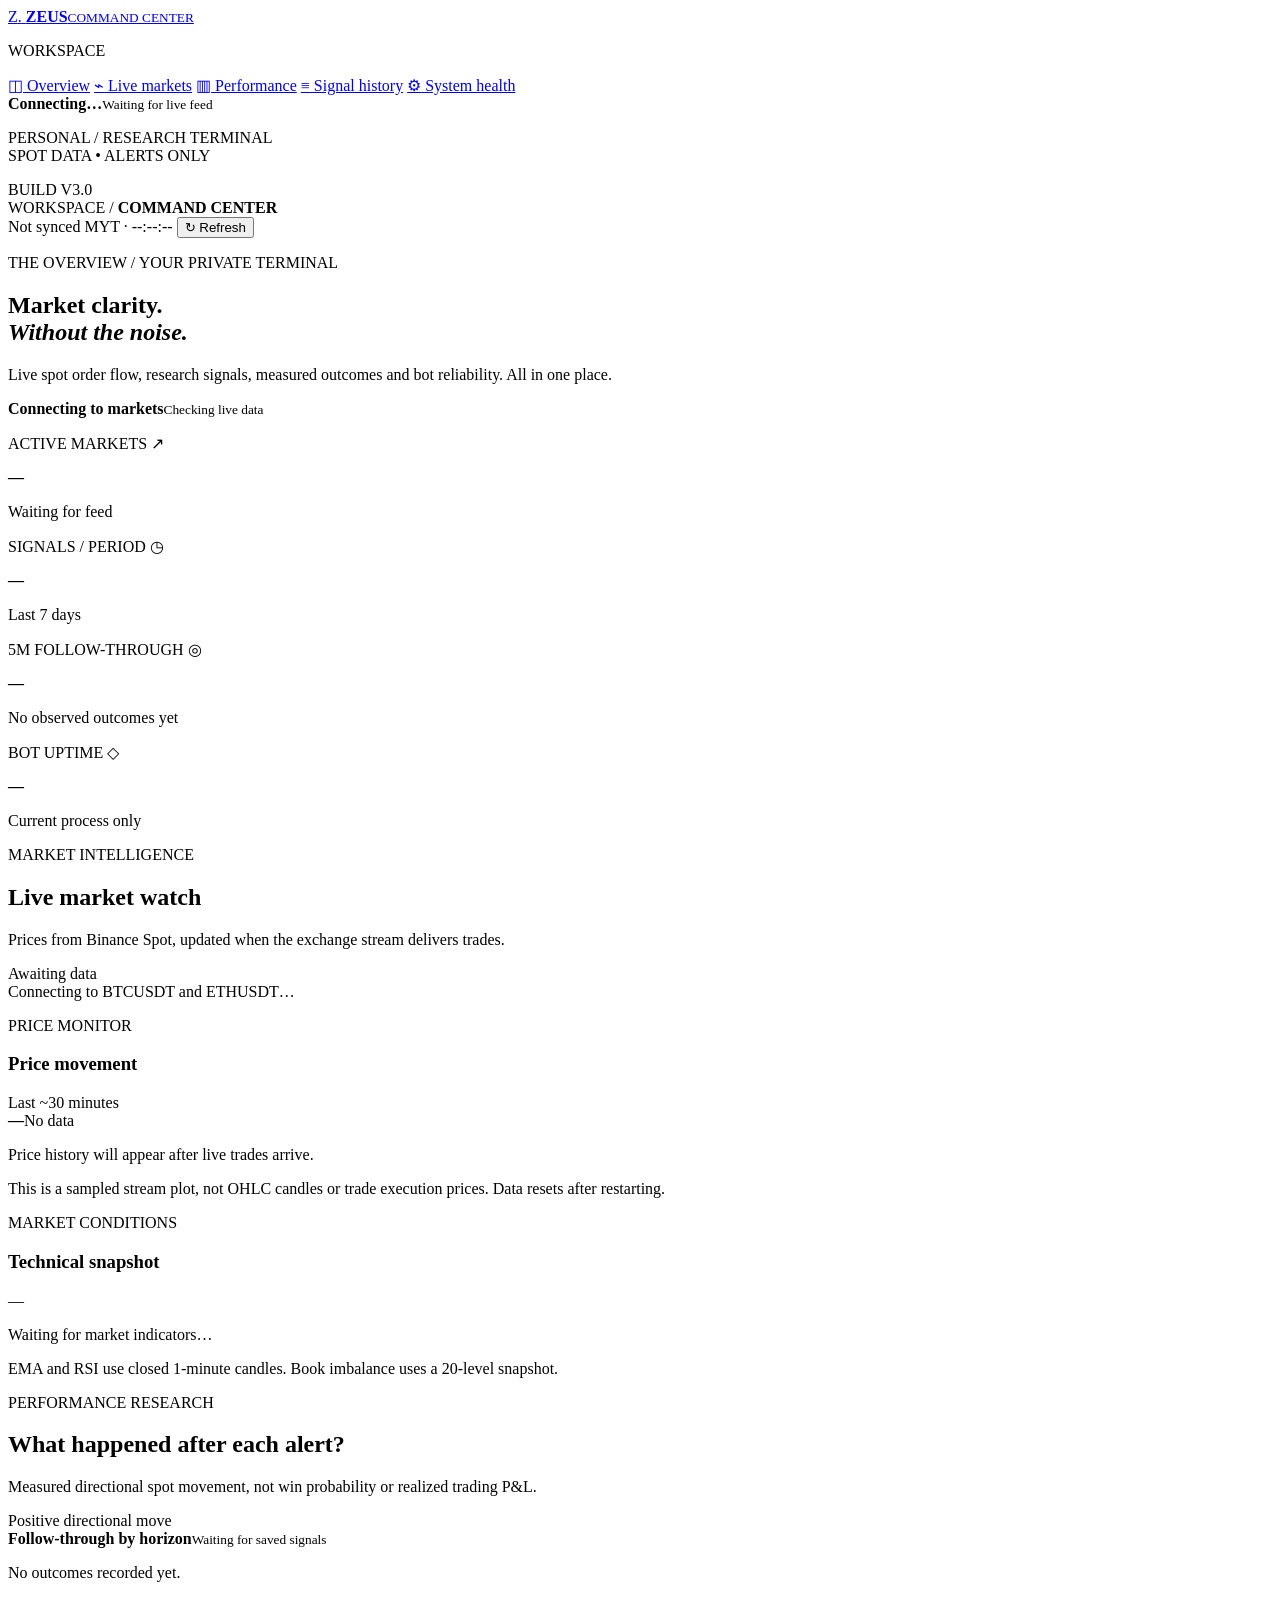
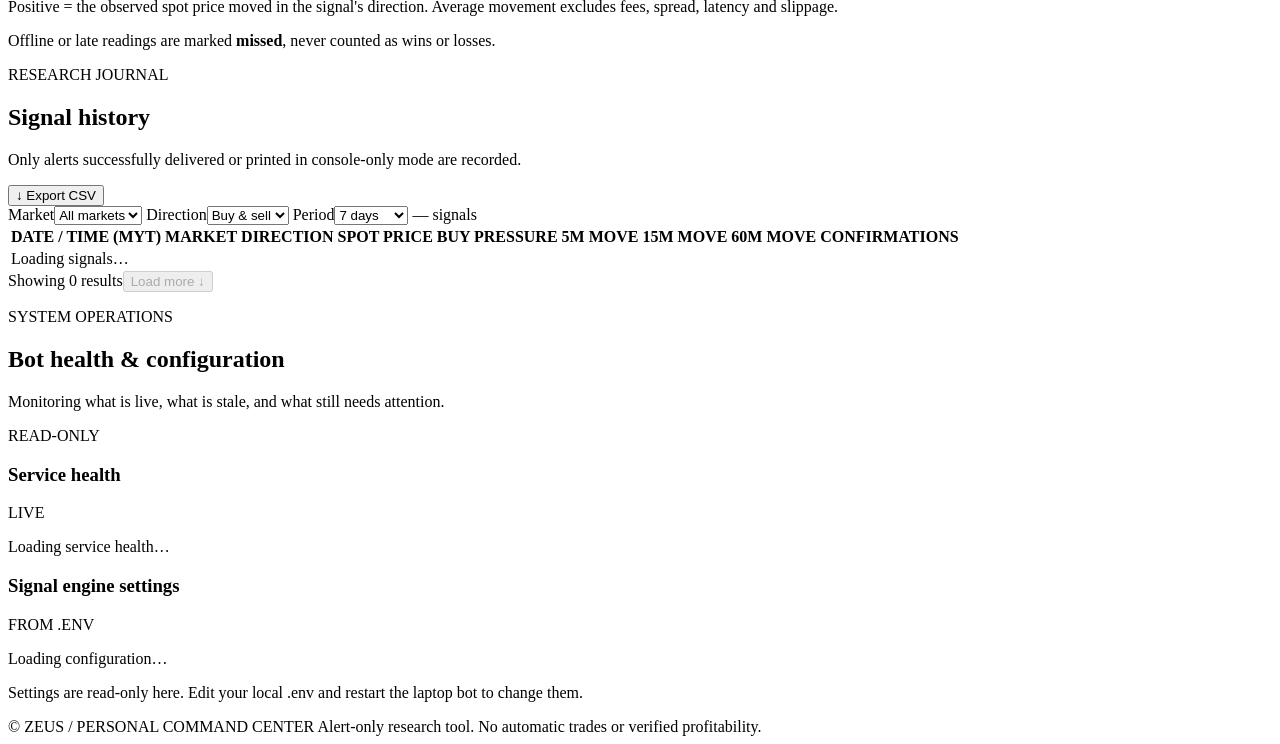
==== dashboard_ui/index.html @ 333cc6f5 "Create off-white command center interface with real telemetry sections" ====
<!doctype html>
<html lang="en">
<head>
  <meta charset="utf-8">
  <meta name="viewport" content="width=device-width, initial-scale=1">
  <meta name="theme-color" content="#f6f5f0">
  <meta name="description" content="Private local monitoring dashboard for Zeus crypto signal alerts.">
  <title>ZEUS / Command Center</title>
  <link rel="stylesheet" href="/assets/style.css">
  <script src="/assets/app.js" defer></script>
</head>
<body>
<div class="shell">
  <aside class="sidebar">
    <a class="identity" href="#overview" aria-label="ZEUS Command Center home">
      <span class="logo">Z<span class="logo-dot">.</span></span>
      <span><strong>ZEUS</strong><small>COMMAND CENTER</small></span>
    </a>
    <p class="nav-label">WORKSPACE</p>
    <nav class="navigation" aria-label="Main navigation">
      <a href="#overview" class="nav-item active" data-nav="overview"><span class="nav-glyph">◫</span> Overview</a>
      <a href="#markets" class="nav-item" data-nav="markets"><span class="nav-glyph">⌁</span> Live markets</a>
      <a href="#performance" class="nav-item" data-nav="performance"><span class="nav-glyph">▥</span> Performance</a>
      <a href="#signals" class="nav-item" data-nav="signals"><span class="nav-glyph">≡</span> Signal history</a>
      <a href="#system" class="nav-item" data-nav="system"><span class="nav-glyph">⚙</span> System health</a>
    </nav>
    <div class="side-bottom">
      <div class="side-system">
        <span id="sidebarStatusDot" class="status-dot muted-dot"></span>
        <div><strong id="sidebarStatus">Connecting…</strong><small id="sidebarDetails">Waiting for live feed</small></div>
      </div>
      <p>PERSONAL / RESEARCH TERMINAL<br>SPOT DATA • ALERTS ONLY</p>
      <span class="version">BUILD V3.0</span>
    </div>
  </aside>

  <main class="main">
    <header class="topbar">
      <div class="breadcrumb">WORKSPACE <span>/</span> <strong>COMMAND CENTER</strong></div>
      <div class="topbar-actions">
        <span class="sync-time" id="lastSync">Not synced</span>
        <span class="clock" id="myClock">MYT · --:--:--</span>
        <button class="button button-quiet" id="refreshBtn" type="button" aria-label="Refresh dashboard">↻ <span>Refresh</span></button>
      </div>
    </header>

    <section id="overview" class="section intro">
      <div class="intro-row">
        <div>
          <p class="eyebrow">THE OVERVIEW / YOUR PRIVATE TERMINAL</p>
          <h1>Market clarity.<br><em>Without the noise.</em></h1>
          <p class="intro-copy">Live spot order flow, research signals, measured outcomes and bot reliability. All in one place.</p>
        </div>
        <div class="hero-status" id="heroHealth">
          <span class="status-dot muted-dot"></span>
          <span><strong>Connecting to markets</strong><small>Checking live data</small></span>
        </div>
      </div>

      <div class="kpi-grid">
        <article class="kpi"><p class="kpi-label">ACTIVE MARKETS <span>↗</span></p><strong class="kpi-value" id="kpiMarkets">—</strong><p class="kpi-hint" id="kpiMarketsHint">Waiting for feed</p></article>
        <article class="kpi"><p class="kpi-label">SIGNALS / PERIOD <span>◷</span></p><strong class="kpi-value" id="kpiSignals">—</strong><p class="kpi-hint" id="kpiSignalsHint">Last 7 days</p></article>
        <article class="kpi"><p class="kpi-label">5M FOLLOW-THROUGH <span>◎</span></p><strong class="kpi-value" id="kpiRate">—</strong><p class="kpi-hint" id="kpiRateHint">No observed outcomes yet</p></article>
        <article class="kpi"><p class="kpi-label">BOT UPTIME <span>◇</span></p><strong class="kpi-value" id="kpiUptime">—</strong><p class="kpi-hint" id="kpiUptimeHint">Current process only</p></article>
      </div>
    </section>

    <section id="markets" class="section">
      <div class="section-head">
        <div><p class="eyebrow">MARKET INTELLIGENCE</p><h2>Live market watch</h2><p class="section-sub">Prices from Binance Spot, updated when the exchange stream delivers trades.</p></div>
        <div class="live-pill" id="livePill"><span class="status-dot muted-dot"></span> Awaiting data</div>
      </div>
      <div class="market-grid" id="marketCards">
        <div class="empty-block">Connecting to BTCUSDT and ETHUSDT…</div>
      </div>
      <div class="two-panels market-details">
        <article class="panel chart-panel">
          <div class="panel-heading"><div><p class="eyebrow">PRICE MONITOR</p><h3 id="chartTitle">Price movement</h3></div><span class="pill-neutral">Last ~30 minutes</span></div>
          <div class="chart-meta"><strong id="chartPrice">—</strong><span id="chartChange">No data</span></div>
          <div class="plot" id="priceChart" role="img" aria-label="Recent sampled spot prices">
            <p class="empty-chart">Price history will appear after live trades arrive.</p>
          </div>
          <p class="panel-footnote">This is a sampled stream plot, not OHLC candles or trade execution prices. Data resets after restarting.</p>
        </article>
        <article class="panel reading-panel">
          <div class="panel-heading"><div><p class="eyebrow">MARKET CONDITIONS</p><h3>Technical snapshot</h3></div><span class="pill-neutral" id="readingSymbol">—</span></div>
          <div class="reading-list" id="technicalReadings"><p class="empty-copy">Waiting for market indicators…</p></div>
          <p class="panel-footnote">EMA and RSI use closed 1-minute candles. Book imbalance uses a 20-level snapshot.</p>
        </article>
      </div>
    </section>

    <section id="performance" class="section">
      <div class="section-head">
        <div><p class="eyebrow">PERFORMANCE RESEARCH</p><h2>What happened after each alert?</h2><p class="section-sub">Measured directional spot movement, not win probability or realized trading P&amp;L.</p></div>
        <div class="legend"><span class="legend-swatch"></span> Positive directional move</div>
      </div>
      <div class="panel performance-panel">
        <div class="performance-toolbar"><strong id="perfCaption">Follow-through by horizon</strong><small id="perfSample">Waiting for saved signals</small></div>
        <div id="performanceRows" class="performance-rows">
          <p class="empty-copy">No outcomes recorded yet.</p>
        </div>
        <div class="performance-footer">
          <p>Positive = the observed spot price moved in the signal's direction. Average movement excludes fees, spread, latency and slippage.</p>
          <p>Offline or late readings are marked <strong>missed</strong>, never counted as wins or losses.</p>
        </div>
      </div>
    </section>

    <section id="signals" class="section">
      <div class="section-head">
        <div><p class="eyebrow">RESEARCH JOURNAL</p><h2>Signal history</h2><p class="section-sub">Only alerts successfully delivered or printed in console-only mode are recorded.</p></div>
        <button class="button button-primary" id="exportBtn" type="button">↓ Export CSV</button>
      </div>
      <div class="panel history-panel">
        <div class="filterbar">
          <label>Market<select id="symbolFilter"><option value="">All markets</option></select></label>
          <label>Direction<select id="sideFilter"><option value="">Buy &amp; sell</option><option value="BUY">Buy only</option><option value="SELL">Sell only</option></select></label>
          <label>Period<select id="periodFilter"><option value="24">24 hours</option><option value="72">3 days</option><option value="168" selected>7 days</option><option value="720">30 days</option><option value="0">All time</option></select></label>
          <span id="historyCount" class="filter-count">— signals</span>
        </div>
        <div class="table-scroll">
          <table aria-label="Recorded signals"><thead><tr>
            <th>DATE / TIME (MYT)</th><th>MARKET</th><th>DIRECTION</th><th>SPOT PRICE</th>
            <th>BUY PRESSURE</th><th>5M MOVE</th><th>15M MOVE</th><th>60M MOVE</th><th>CONFIRMATIONS</th>
          </tr></thead><tbody id="historyBody"><tr><td colspan="9" class="table-empty">Loading signals…</td></tr></tbody></table>
        </div>
        <div class="table-bottom"><span id="pageCaption">Showing 0 results</span><button class="button button-quiet" type="button" id="loadMoreBtn" disabled>Load more ↓</button></div>
      </div>
    </section>

    <section id="system" class="section">
      <div class="section-head">
        <div><p class="eyebrow">SYSTEM OPERATIONS</p><h2>Bot health &amp; configuration</h2><p class="section-sub">Monitoring what is live, what is stale, and what still needs attention.</p></div>
        <span class="pill-neutral" id="systemMode">READ-ONLY</span>
      </div>
      <div class="two-panels system-panels">
        <article class="panel">
          <div class="panel-heading"><h3>Service health</h3><span class="small-badge">LIVE</span></div>
          <div id="serviceHealth" class="service-list"><p class="empty-copy">Loading service health…</p></div>
          <div class="error-strip" id="lastError" hidden></div>
        </article>
        <article class="panel">
          <div class="panel-heading"><h3>Signal engine settings</h3><span class="small-badge">FROM .ENV</span></div>
          <div id="engineSettings" class="settings-list"><p class="empty-copy">Loading configuration…</p></div>
          <p class="panel-footnote">Settings are read-only here. Edit your local .env and restart the laptop bot to change them.</p>
        </article>
      </div>
    </section>

    <footer class="footer">
      <span>© ZEUS / PERSONAL COMMAND CENTER</span>
      <span>Alert-only research tool. No automatic trades or verified profitability.</span>
    </footer>
  </main>
</div>
<div class="toast" id="toast" aria-live="polite" role="status" hidden></div>
</body>
</html>
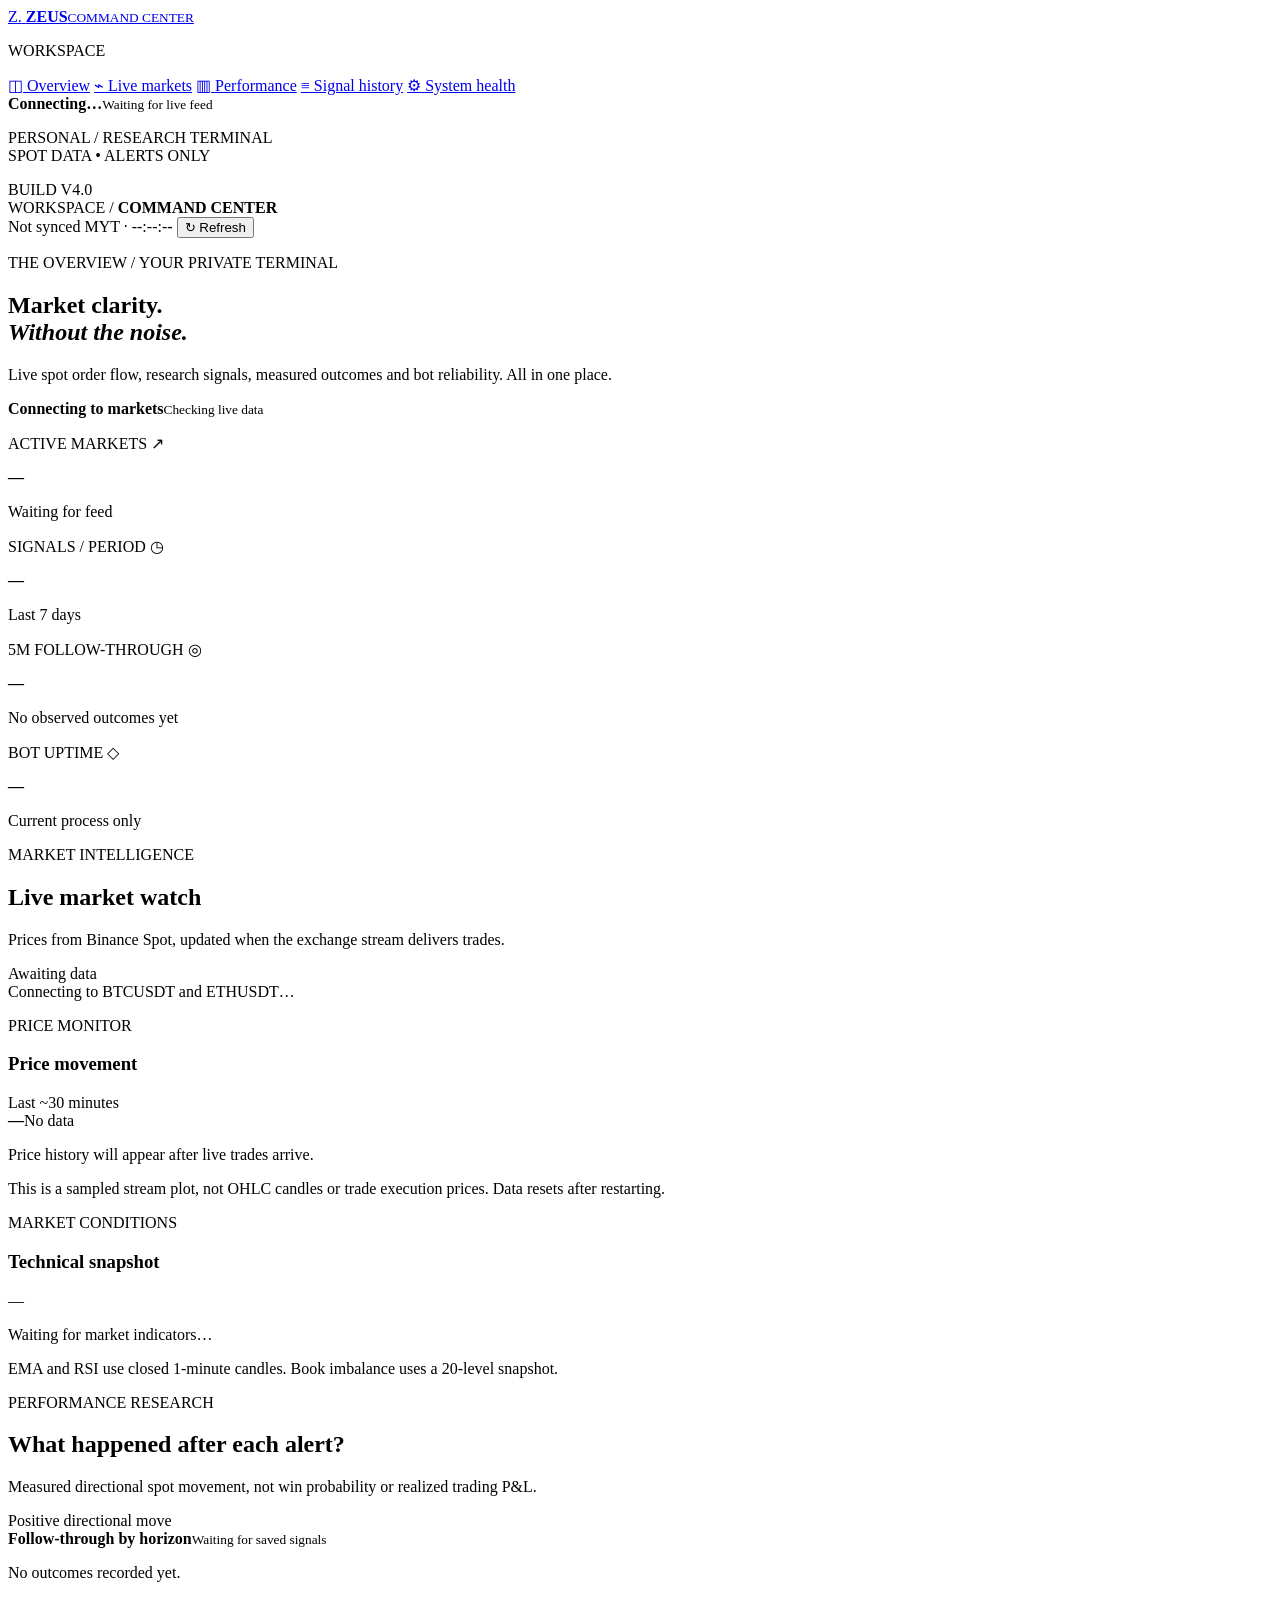
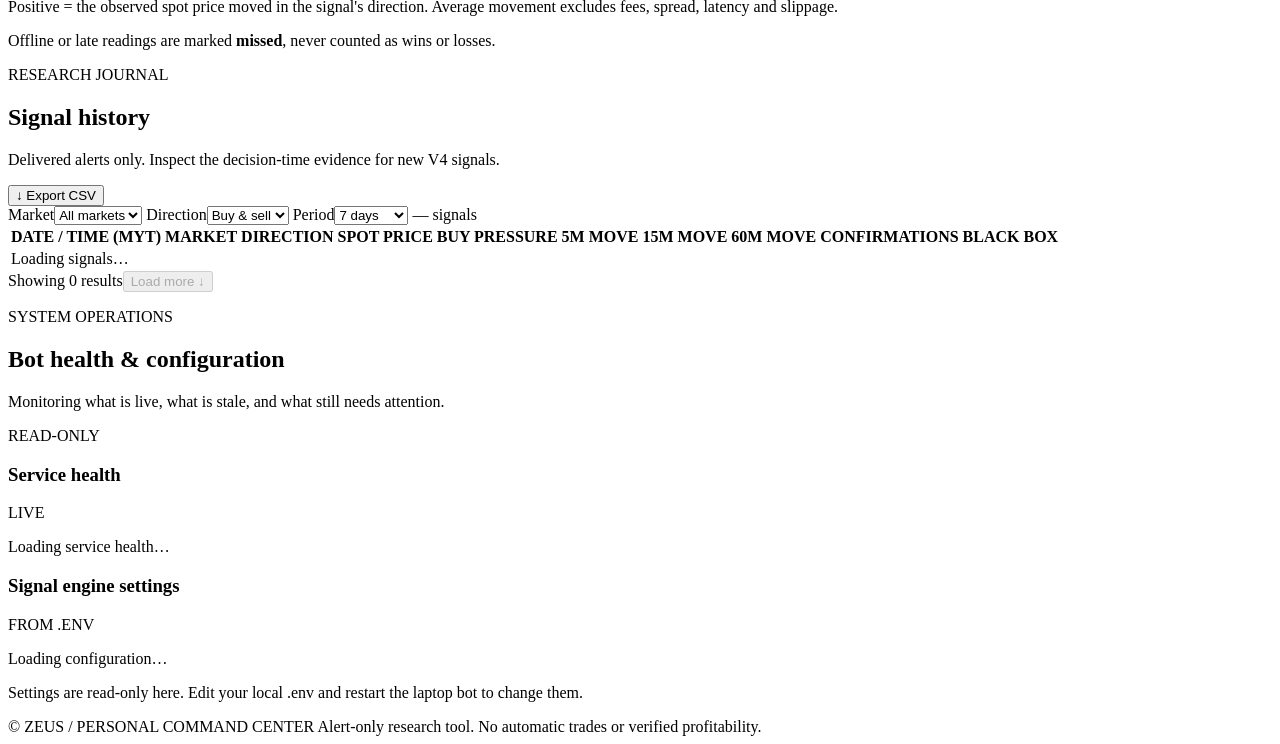
==== commit 8fa0ebab: "feat: Black Box dialog and evidence action in signal journal" ====
--- a/dashboard_ui/index.html
+++ b/dashboard_ui/index.html
@@ -30,7 +30,7 @@
         <div><strong id="sidebarStatus">Connecting…</strong><small id="sidebarDetails">Waiting for live feed</small></div>
       </div>
       <p>PERSONAL / RESEARCH TERMINAL<br>SPOT DATA • ALERTS ONLY</p>
-      <span class="version">BUILD V3.0</span>
+      <span class="version">BUILD V4.0</span>
     </div>
   </aside>
 
@@ -109,7 +109,7 @@
 
     <section id="signals" class="section">
       <div class="section-head">
-        <div><p class="eyebrow">RESEARCH JOURNAL</p><h2>Signal history</h2><p class="section-sub">Only alerts successfully delivered or printed in console-only mode are recorded.</p></div>
+        <div><p class="eyebrow">RESEARCH JOURNAL</p><h2>Signal history</h2><p class="section-sub">Delivered alerts only. Inspect the decision-time evidence for new V4 signals.</p></div>
         <button class="button button-primary" id="exportBtn" type="button">↓ Export CSV</button>
       </div>
       <div class="panel history-panel">
@@ -122,8 +122,8 @@
         <div class="table-scroll">
           <table aria-label="Recorded signals"><thead><tr>
             <th>DATE / TIME (MYT)</th><th>MARKET</th><th>DIRECTION</th><th>SPOT PRICE</th>
-            <th>BUY PRESSURE</th><th>5M MOVE</th><th>15M MOVE</th><th>60M MOVE</th><th>CONFIRMATIONS</th>
-          </tr></thead><tbody id="historyBody"><tr><td colspan="9" class="table-empty">Loading signals…</td></tr></tbody></table>
+            <th>BUY PRESSURE</th><th>5M MOVE</th><th>15M MOVE</th><th>60M MOVE</th><th>CONFIRMATIONS</th><th>BLACK BOX</th>
+          </tr></thead><tbody id="historyBody"><tr><td colspan="10" class="table-empty">Loading signals…</td></tr></tbody></table>
         </div>
         <div class="table-bottom"><span id="pageCaption">Showing 0 results</span><button class="button button-quiet" type="button" id="loadMoreBtn" disabled>Load more ↓</button></div>
       </div>
@@ -154,6 +154,18 @@
     </footer>
   </main>
 </div>
+<dialog id="blackboxDialog" class="blackbox-dialog" aria-labelledby="blackboxTitle">
+  <div class="blackbox-header">
+    <div>
+      <p class="eyebrow">ZEUS / BLACK BOX V4</p>
+      <h2 id="blackboxTitle">Decision evidence</h2>
+      <p class="section-sub" id="blackboxMeta">Immutable signal snapshot</p>
+    </div>
+    <button class="button button-quiet" type="button" id="closeBlackBoxBtn" aria-label="Close Black Box">✕ Close</button>
+  </div>
+  <div id="blackboxContent" class="blackbox-content"><p class="empty-copy">Loading decision evidence…</p></div>
+  <p class="blackbox-disclaimer">Read-only evidence recorded when the alert was evaluated. Heuristic checks are not confidence percentages or proof of profitability.</p>
+</dialog>
 <div class="toast" id="toast" aria-live="polite" role="status" hidden></div>
 </body>
 </html>
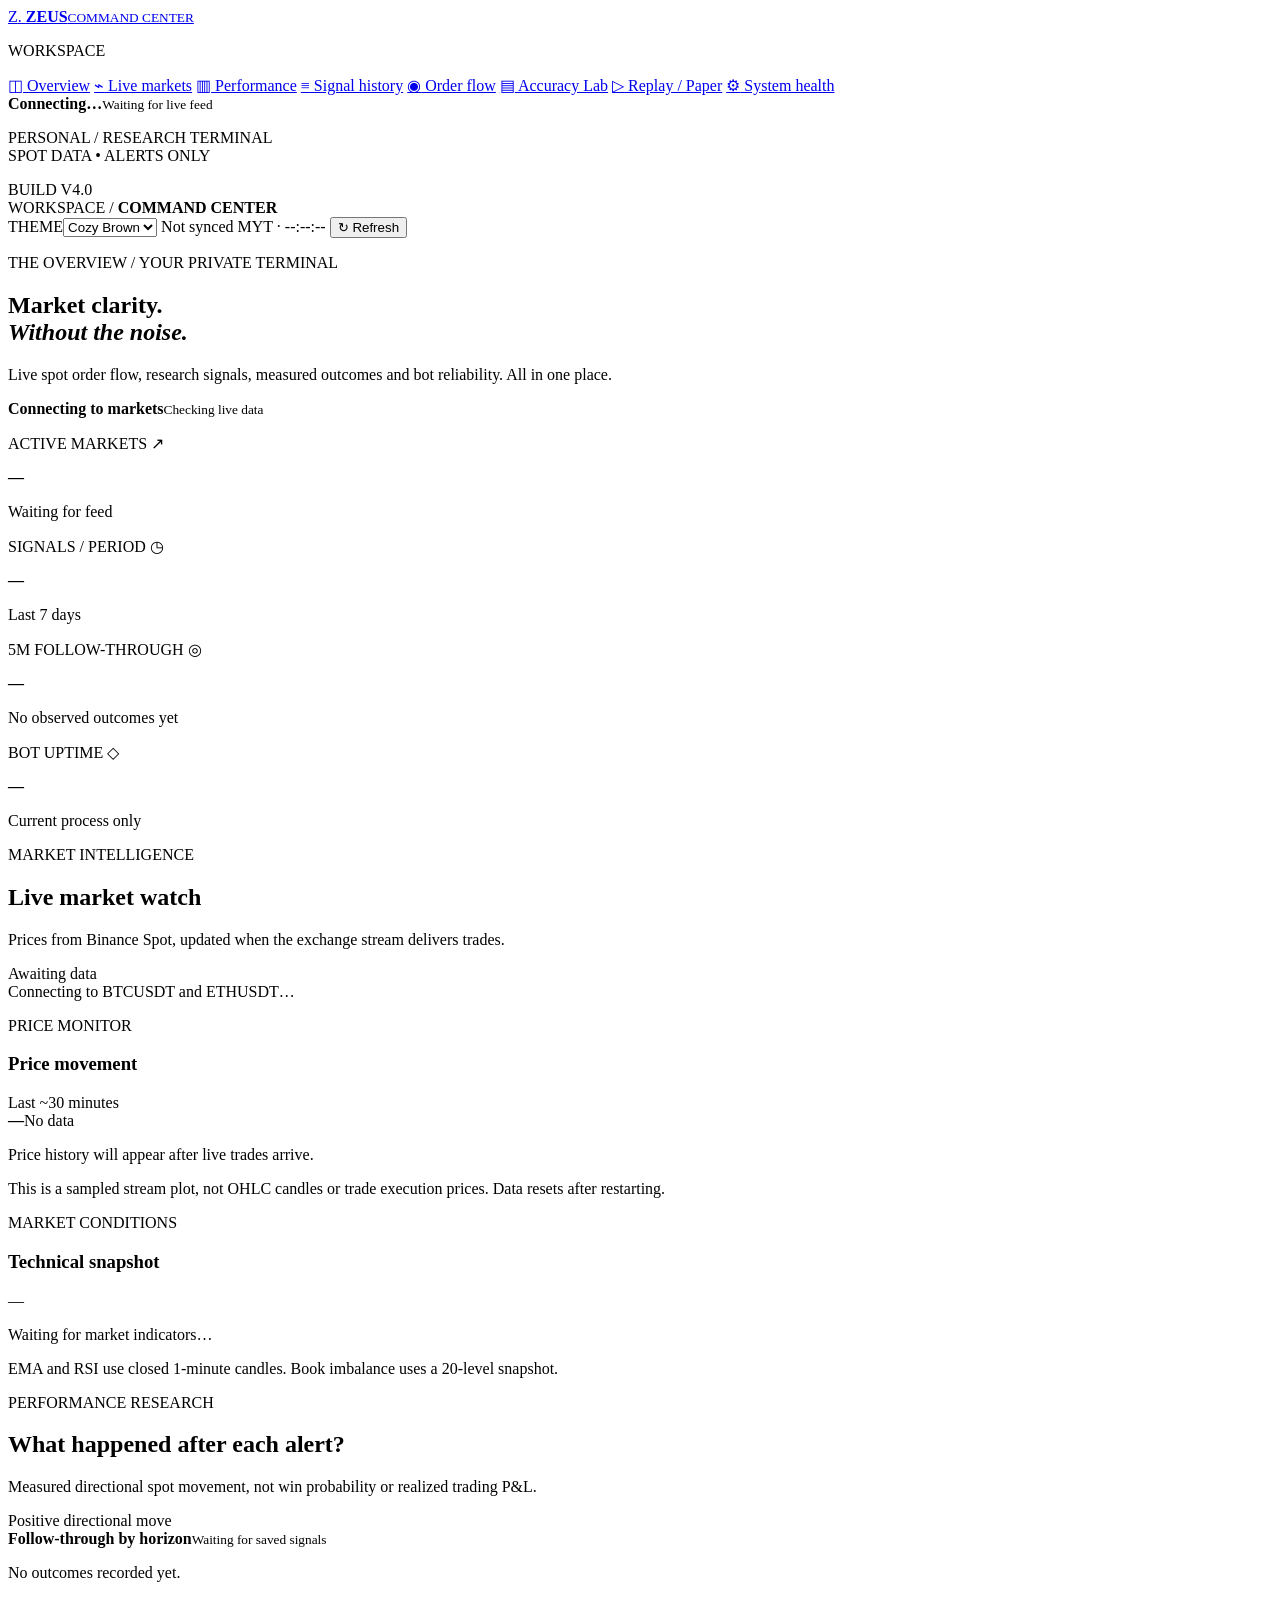
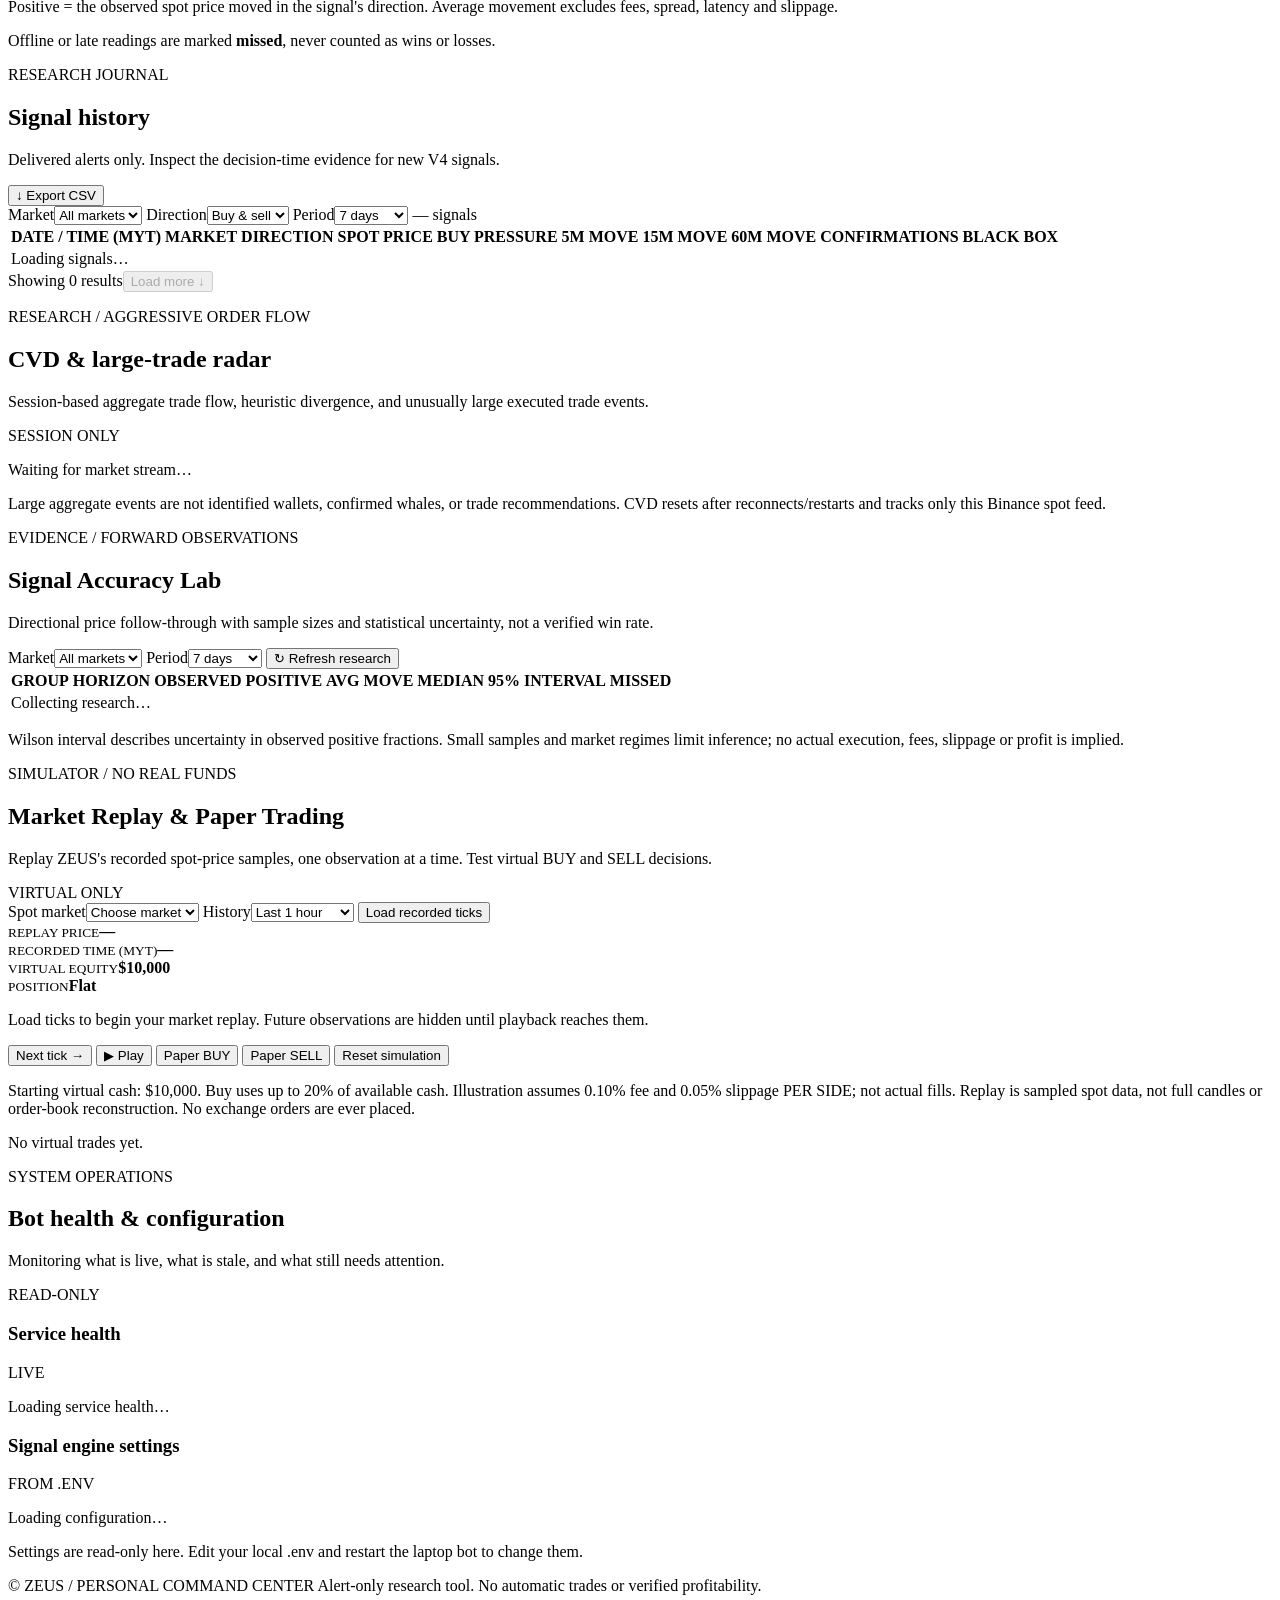
==== commit c04af29f: "feat(v5): add order-flow, accuracy and market replay workspaces plus theme picker" ====
--- a/dashboard_ui/index.html
+++ b/dashboard_ui/index.html
@@ -1,5 +1,5 @@
 <!doctype html>
-<html lang="en">
+<html lang="en" data-theme="cozy">
 <head>
   <meta charset="utf-8">
   <meta name="viewport" content="width=device-width, initial-scale=1">
@@ -7,7 +7,9 @@
   <meta name="description" content="Private local monitoring dashboard for Zeus crypto signal alerts.">
   <title>ZEUS / Command Center</title>
   <link rel="stylesheet" href="/assets/style.css">
+  <link rel="stylesheet" href="/assets/themes.css">
   <script src="/assets/app.js" defer></script>
+  <script src="/assets/research.js" defer></script>
 </head>
 <body>
 <div class="shell">
@@ -22,6 +24,9 @@
       <a href="#markets" class="nav-item" data-nav="markets"><span class="nav-glyph">⌁</span> Live markets</a>
       <a href="#performance" class="nav-item" data-nav="performance"><span class="nav-glyph">▥</span> Performance</a>
       <a href="#signals" class="nav-item" data-nav="signals"><span class="nav-glyph">≡</span> Signal history</a>
+      <a href="#orderflow" class="nav-item" data-nav="orderflow"><span class="nav-glyph">◉</span> Order flow</a>
+      <a href="#accuracy" class="nav-item" data-nav="accuracy"><span class="nav-glyph">▤</span> Accuracy Lab</a>
+      <a href="#replay" class="nav-item" data-nav="replay"><span class="nav-glyph">▷</span> Replay / Paper</a>
       <a href="#system" class="nav-item" data-nav="system"><span class="nav-glyph">⚙</span> System health</a>
     </nav>
     <div class="side-bottom">
@@ -38,6 +43,13 @@
     <header class="topbar">
       <div class="breadcrumb">WORKSPACE <span>/</span> <strong>COMMAND CENTER</strong></div>
       <div class="topbar-actions">
+        <label class="theme-control"><span>THEME</span><select id="themeSelector" aria-label="Color theme">
+          <option value="cozy">Cozy Brown</option>
+          <option value="vanilla">Off-White</option>
+          <option value="midnight">Midnight</option>
+          <option value="forest">Forest Dusk</option>
+          <option value="sand">Sandstone</option>
+        </select></label>
         <span class="sync-time" id="lastSync">Not synced</span>
         <span class="clock" id="myClock">MYT · --:--:--</span>
         <button class="button button-quiet" id="refreshBtn" type="button" aria-label="Refresh dashboard">↻ <span>Refresh</span></button>
@@ -126,6 +138,66 @@
           </tr></thead><tbody id="historyBody"><tr><td colspan="10" class="table-empty">Loading signals…</td></tr></tbody></table>
         </div>
         <div class="table-bottom"><span id="pageCaption">Showing 0 results</span><button class="button button-quiet" type="button" id="loadMoreBtn" disabled>Load more ↓</button></div>
+      </div>
+    </section>
+
+
+    <section id="orderflow" class="section">
+      <div class="section-head">
+        <div><p class="eyebrow">RESEARCH / AGGRESSIVE ORDER FLOW</p><h2>CVD &amp; large-trade radar</h2><p class="section-sub">Session-based aggregate trade flow, heuristic divergence, and unusually large executed trade events.</p></div>
+        <span class="pill-neutral">SESSION ONLY</span>
+      </div>
+      <div id="flowLabMarkets" class="flow-lab-grid"><p class="empty-copy">Waiting for market stream…</p></div>
+      <p class="panel-footnote">Large aggregate events are not identified wallets, confirmed whales, or trade recommendations. CVD resets after reconnects/restarts and tracks only this Binance spot feed.</p>
+    </section>
+
+    <section id="accuracy" class="section">
+      <div class="section-head">
+        <div><p class="eyebrow">EVIDENCE / FORWARD OBSERVATIONS</p><h2>Signal Accuracy Lab</h2><p class="section-sub">Directional price follow-through with sample sizes and statistical uncertainty, not a verified win rate.</p></div>
+      </div>
+      <div class="panel">
+        <div class="research-controls">
+          <label>Market<select id="accuracySymbol"><option value="">All markets</option></select></label>
+          <label>Period<select id="accuracyPeriod"><option value="24">24 hours</option><option value="72">3 days</option><option value="168" selected>7 days</option><option value="720">30 days</option><option value="0">All time</option></select></label>
+          <button class="button button-quiet" type="button" id="accuracyRefresh">↻ Refresh research</button>
+        </div>
+        <div class="table-scroll">
+          <table aria-label="Signal directional research">
+            <thead><tr><th>GROUP</th><th>HORIZON</th><th>OBSERVED</th><th>POSITIVE</th><th>AVG MOVE</th><th>MEDIAN</th><th>95% INTERVAL</th><th>MISSED</th></tr></thead>
+            <tbody id="accuracyBody"><tr><td colspan="8" class="table-empty">Collecting research…</td></tr></tbody>
+          </table>
+        </div>
+        <p class="panel-footnote">Wilson interval describes uncertainty in observed positive fractions. Small samples and market regimes limit inference; no actual execution, fees, slippage or profit is implied.</p>
+      </div>
+    </section>
+
+    <section id="replay" class="section">
+      <div class="section-head">
+        <div><p class="eyebrow">SIMULATOR / NO REAL FUNDS</p><h2>Market Replay &amp; Paper Trading</h2><p class="section-sub">Replay ZEUS's recorded spot-price samples, one observation at a time. Test virtual BUY and SELL decisions.</p></div>
+        <span class="pill-neutral">VIRTUAL ONLY</span>
+      </div>
+      <div class="panel replay-panel">
+        <div class="research-controls">
+          <label>Spot market<select id="replaySymbol"><option value="">Choose market</option></select></label>
+          <label>History<select id="replayHours"><option value="1">Last 1 hour</option><option value="6">Last 6 hours</option><option value="24">Last 24 hours</option></select></label>
+          <button class="button button-primary" id="replayLoad" type="button">Load recorded ticks</button>
+        </div>
+        <div class="replay-summary">
+          <div><small>REPLAY PRICE</small><strong id="replayPrice">—</strong></div>
+          <div><small>RECORDED TIME (MYT)</small><strong id="replayTime">—</strong></div>
+          <div><small>VIRTUAL EQUITY</small><strong id="replayEquity">$10,000</strong></div>
+          <div><small>POSITION</small><strong id="replayPosition">Flat</strong></div>
+        </div>
+        <div id="replayChart" class="replay-plot"><p class="empty-copy">Load ticks to begin your market replay. Future observations are hidden until playback reaches them.</p></div>
+        <div class="research-controls replay-actions">
+          <button class="button button-quiet" id="replayStep" type="button">Next tick →</button>
+          <button class="button button-quiet" id="replayPlay" type="button">▶ Play</button>
+          <button class="button button-primary" id="replayBuy" type="button">Paper BUY</button>
+          <button class="button button-quiet" id="replaySell" type="button">Paper SELL</button>
+          <button class="button button-quiet" id="replayReset" type="button">Reset simulation</button>
+        </div>
+        <p class="panel-footnote" id="replayNote">Starting virtual cash: $10,000. Buy uses up to 20% of available cash. Illustration assumes 0.10% fee and 0.05% slippage PER SIDE; not actual fills. Replay is sampled spot data, not full candles or order-book reconstruction. No exchange orders are ever placed.</p>
+        <div class="research-trade-log" id="replayTrades" aria-live="polite">No virtual trades yet.</div>
       </div>
     </section>
 
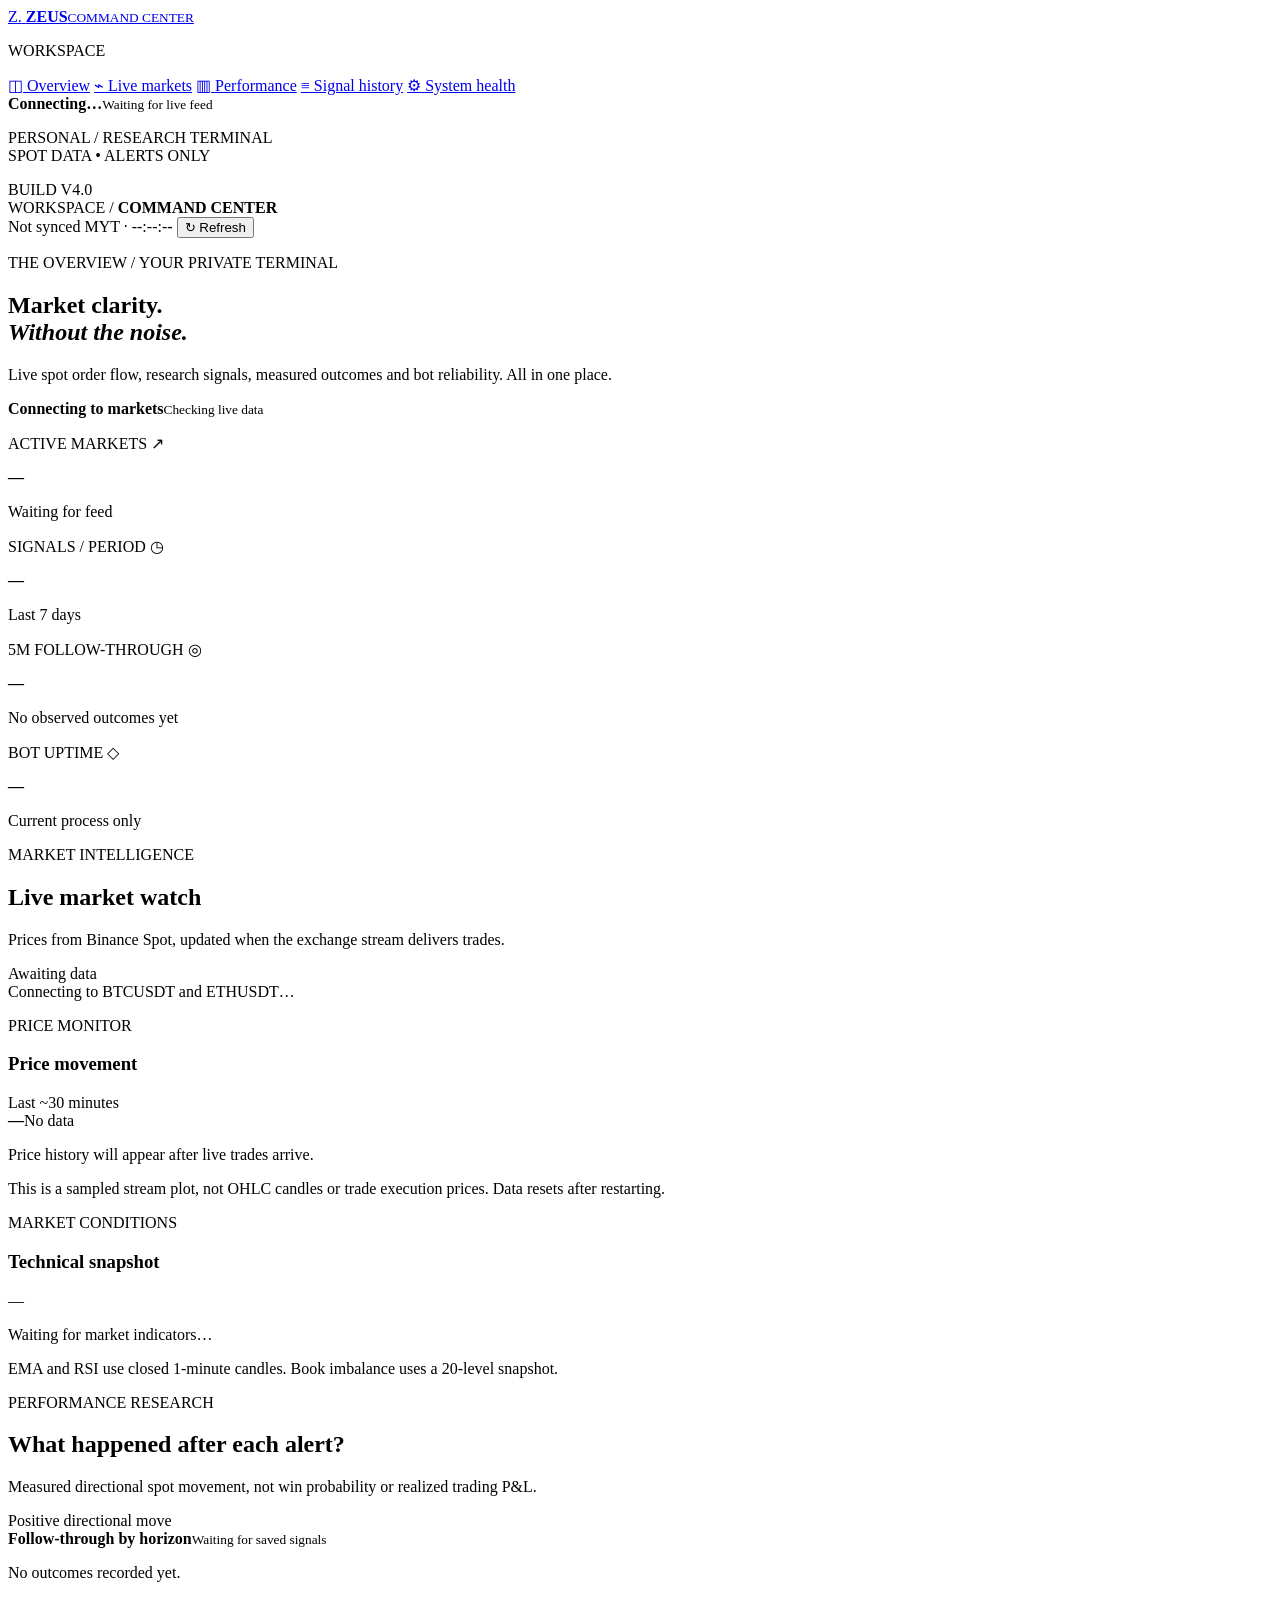
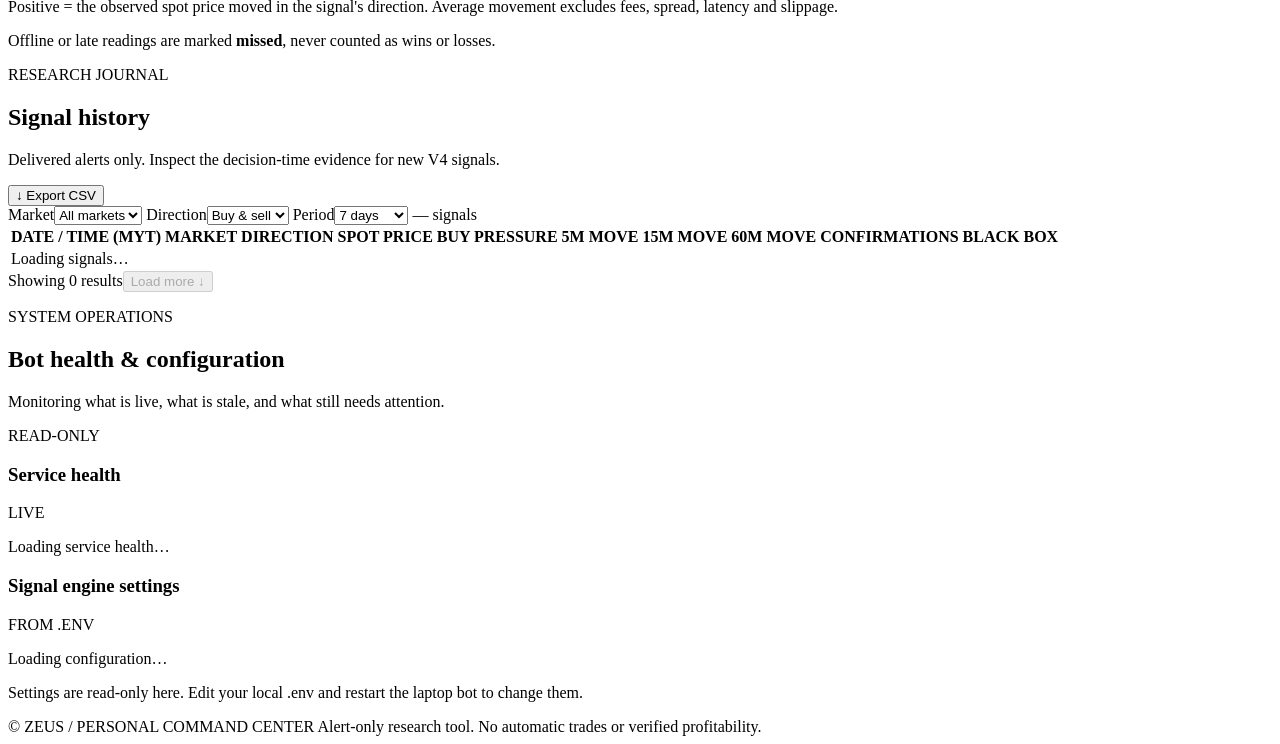
==== commit af11f3c6: "Merge edf82211341ada869db31f49731b70bbb8129d76 into a21cbb1e8978bf8884e6dcdd9420c0a0ca6491f2" ====
--- a/dashboard_ui/index.html
+++ b/dashboard_ui/index.html
@@ -1,5 +1,5 @@
 <!doctype html>
-<html lang="en" data-theme="cozy">
+<html lang="en">
 <head>
   <meta charset="utf-8">
   <meta name="viewport" content="width=device-width, initial-scale=1">
@@ -7,9 +7,7 @@
   <meta name="description" content="Private local monitoring dashboard for Zeus crypto signal alerts.">
   <title>ZEUS / Command Center</title>
   <link rel="stylesheet" href="/assets/style.css">
-  <link rel="stylesheet" href="/assets/themes.css">
   <script src="/assets/app.js" defer></script>
-  <script src="/assets/research.js" defer></script>
 </head>
 <body>
 <div class="shell">
@@ -24,9 +22,6 @@
       <a href="#markets" class="nav-item" data-nav="markets"><span class="nav-glyph">⌁</span> Live markets</a>
       <a href="#performance" class="nav-item" data-nav="performance"><span class="nav-glyph">▥</span> Performance</a>
       <a href="#signals" class="nav-item" data-nav="signals"><span class="nav-glyph">≡</span> Signal history</a>
-      <a href="#orderflow" class="nav-item" data-nav="orderflow"><span class="nav-glyph">◉</span> Order flow</a>
-      <a href="#accuracy" class="nav-item" data-nav="accuracy"><span class="nav-glyph">▤</span> Accuracy Lab</a>
-      <a href="#replay" class="nav-item" data-nav="replay"><span class="nav-glyph">▷</span> Replay / Paper</a>
       <a href="#system" class="nav-item" data-nav="system"><span class="nav-glyph">⚙</span> System health</a>
     </nav>
     <div class="side-bottom">
@@ -43,13 +38,6 @@
     <header class="topbar">
       <div class="breadcrumb">WORKSPACE <span>/</span> <strong>COMMAND CENTER</strong></div>
       <div class="topbar-actions">
-        <label class="theme-control"><span>THEME</span><select id="themeSelector" aria-label="Color theme">
-          <option value="cozy">Cozy Brown</option>
-          <option value="vanilla">Off-White</option>
-          <option value="midnight">Midnight</option>
-          <option value="forest">Forest Dusk</option>
-          <option value="sand">Sandstone</option>
-        </select></label>
         <span class="sync-time" id="lastSync">Not synced</span>
         <span class="clock" id="myClock">MYT · --:--:--</span>
         <button class="button button-quiet" id="refreshBtn" type="button" aria-label="Refresh dashboard">↻ <span>Refresh</span></button>
@@ -141,66 +129,6 @@
       </div>
     </section>
 
-
-    <section id="orderflow" class="section">
-      <div class="section-head">
-        <div><p class="eyebrow">RESEARCH / AGGRESSIVE ORDER FLOW</p><h2>CVD &amp; large-trade radar</h2><p class="section-sub">Session-based aggregate trade flow, heuristic divergence, and unusually large executed trade events.</p></div>
-        <span class="pill-neutral">SESSION ONLY</span>
-      </div>
-      <div id="flowLabMarkets" class="flow-lab-grid"><p class="empty-copy">Waiting for market stream…</p></div>
-      <p class="panel-footnote">Large aggregate events are not identified wallets, confirmed whales, or trade recommendations. CVD resets after reconnects/restarts and tracks only this Binance spot feed.</p>
-    </section>
-
-    <section id="accuracy" class="section">
-      <div class="section-head">
-        <div><p class="eyebrow">EVIDENCE / FORWARD OBSERVATIONS</p><h2>Signal Accuracy Lab</h2><p class="section-sub">Directional price follow-through with sample sizes and statistical uncertainty, not a verified win rate.</p></div>
-      </div>
-      <div class="panel">
-        <div class="research-controls">
-          <label>Market<select id="accuracySymbol"><option value="">All markets</option></select></label>
-          <label>Period<select id="accuracyPeriod"><option value="24">24 hours</option><option value="72">3 days</option><option value="168" selected>7 days</option><option value="720">30 days</option><option value="0">All time</option></select></label>
-          <button class="button button-quiet" type="button" id="accuracyRefresh">↻ Refresh research</button>
-        </div>
-        <div class="table-scroll">
-          <table aria-label="Signal directional research">
-            <thead><tr><th>GROUP</th><th>HORIZON</th><th>OBSERVED</th><th>POSITIVE</th><th>AVG MOVE</th><th>MEDIAN</th><th>95% INTERVAL</th><th>MISSED</th></tr></thead>
-            <tbody id="accuracyBody"><tr><td colspan="8" class="table-empty">Collecting research…</td></tr></tbody>
-          </table>
-        </div>
-        <p class="panel-footnote">Wilson interval describes uncertainty in observed positive fractions. Small samples and market regimes limit inference; no actual execution, fees, slippage or profit is implied.</p>
-      </div>
-    </section>
-
-    <section id="replay" class="section">
-      <div class="section-head">
-        <div><p class="eyebrow">SIMULATOR / NO REAL FUNDS</p><h2>Market Replay &amp; Paper Trading</h2><p class="section-sub">Replay ZEUS's recorded spot-price samples, one observation at a time. Test virtual BUY and SELL decisions.</p></div>
-        <span class="pill-neutral">VIRTUAL ONLY</span>
-      </div>
-      <div class="panel replay-panel">
-        <div class="research-controls">
-          <label>Spot market<select id="replaySymbol"><option value="">Choose market</option></select></label>
-          <label>History<select id="replayHours"><option value="1">Last 1 hour</option><option value="6">Last 6 hours</option><option value="24">Last 24 hours</option></select></label>
-          <button class="button button-primary" id="replayLoad" type="button">Load recorded ticks</button>
-        </div>
-        <div class="replay-summary">
-          <div><small>REPLAY PRICE</small><strong id="replayPrice">—</strong></div>
-          <div><small>RECORDED TIME (MYT)</small><strong id="replayTime">—</strong></div>
-          <div><small>VIRTUAL EQUITY</small><strong id="replayEquity">$10,000</strong></div>
-          <div><small>POSITION</small><strong id="replayPosition">Flat</strong></div>
-        </div>
-        <div id="replayChart" class="replay-plot"><p class="empty-copy">Load ticks to begin your market replay. Future observations are hidden until playback reaches them.</p></div>
-        <div class="research-controls replay-actions">
-          <button class="button button-quiet" id="replayStep" type="button">Next tick →</button>
-          <button class="button button-quiet" id="replayPlay" type="button">▶ Play</button>
-          <button class="button button-primary" id="replayBuy" type="button">Paper BUY</button>
-          <button class="button button-quiet" id="replaySell" type="button">Paper SELL</button>
-          <button class="button button-quiet" id="replayReset" type="button">Reset simulation</button>
-        </div>
-        <p class="panel-footnote" id="replayNote">Starting virtual cash: $10,000. Buy uses up to 20% of available cash. Illustration assumes 0.10% fee and 0.05% slippage PER SIDE; not actual fills. Replay is sampled spot data, not full candles or order-book reconstruction. No exchange orders are ever placed.</p>
-        <div class="research-trade-log" id="replayTrades" aria-live="polite">No virtual trades yet.</div>
-      </div>
-    </section>
-
     <section id="system" class="section">
       <div class="section-head">
         <div><p class="eyebrow">SYSTEM OPERATIONS</p><h2>Bot health &amp; configuration</h2><p class="section-sub">Monitoring what is live, what is stale, and what still needs attention.</p></div>
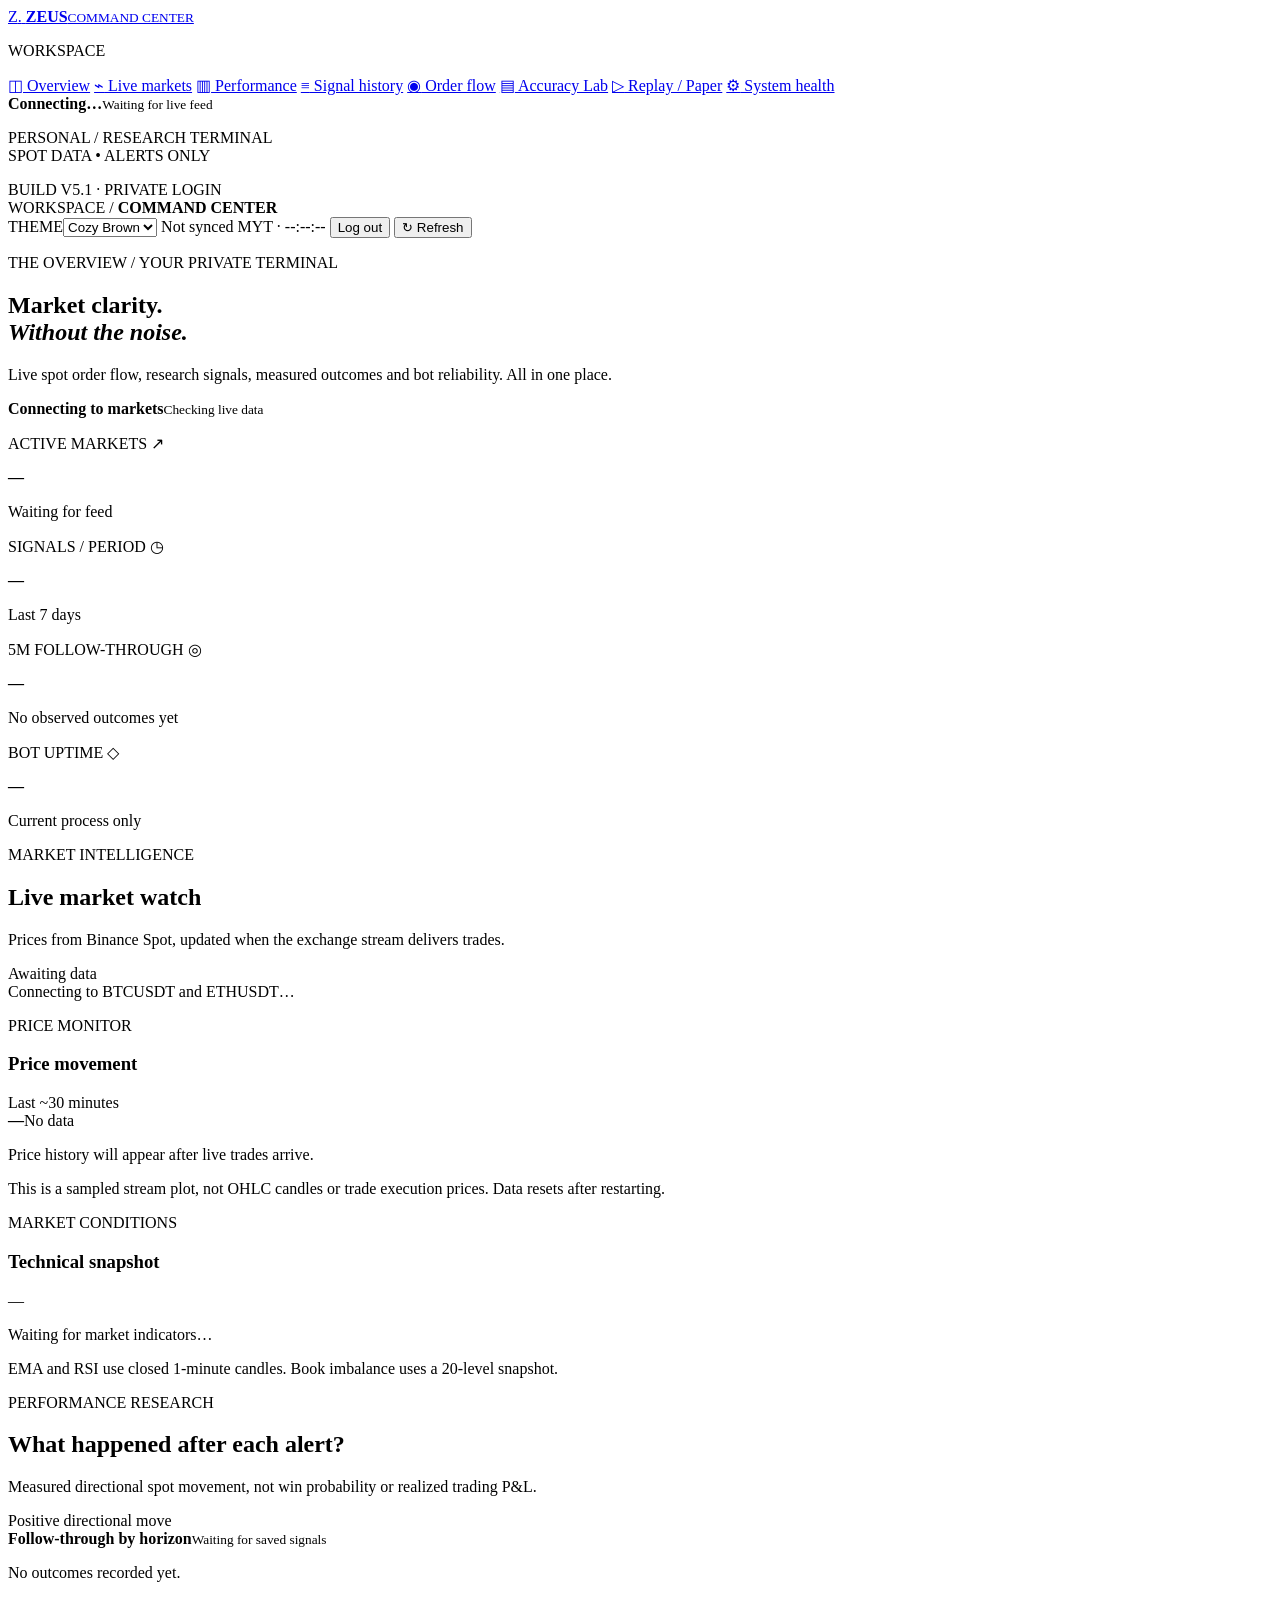
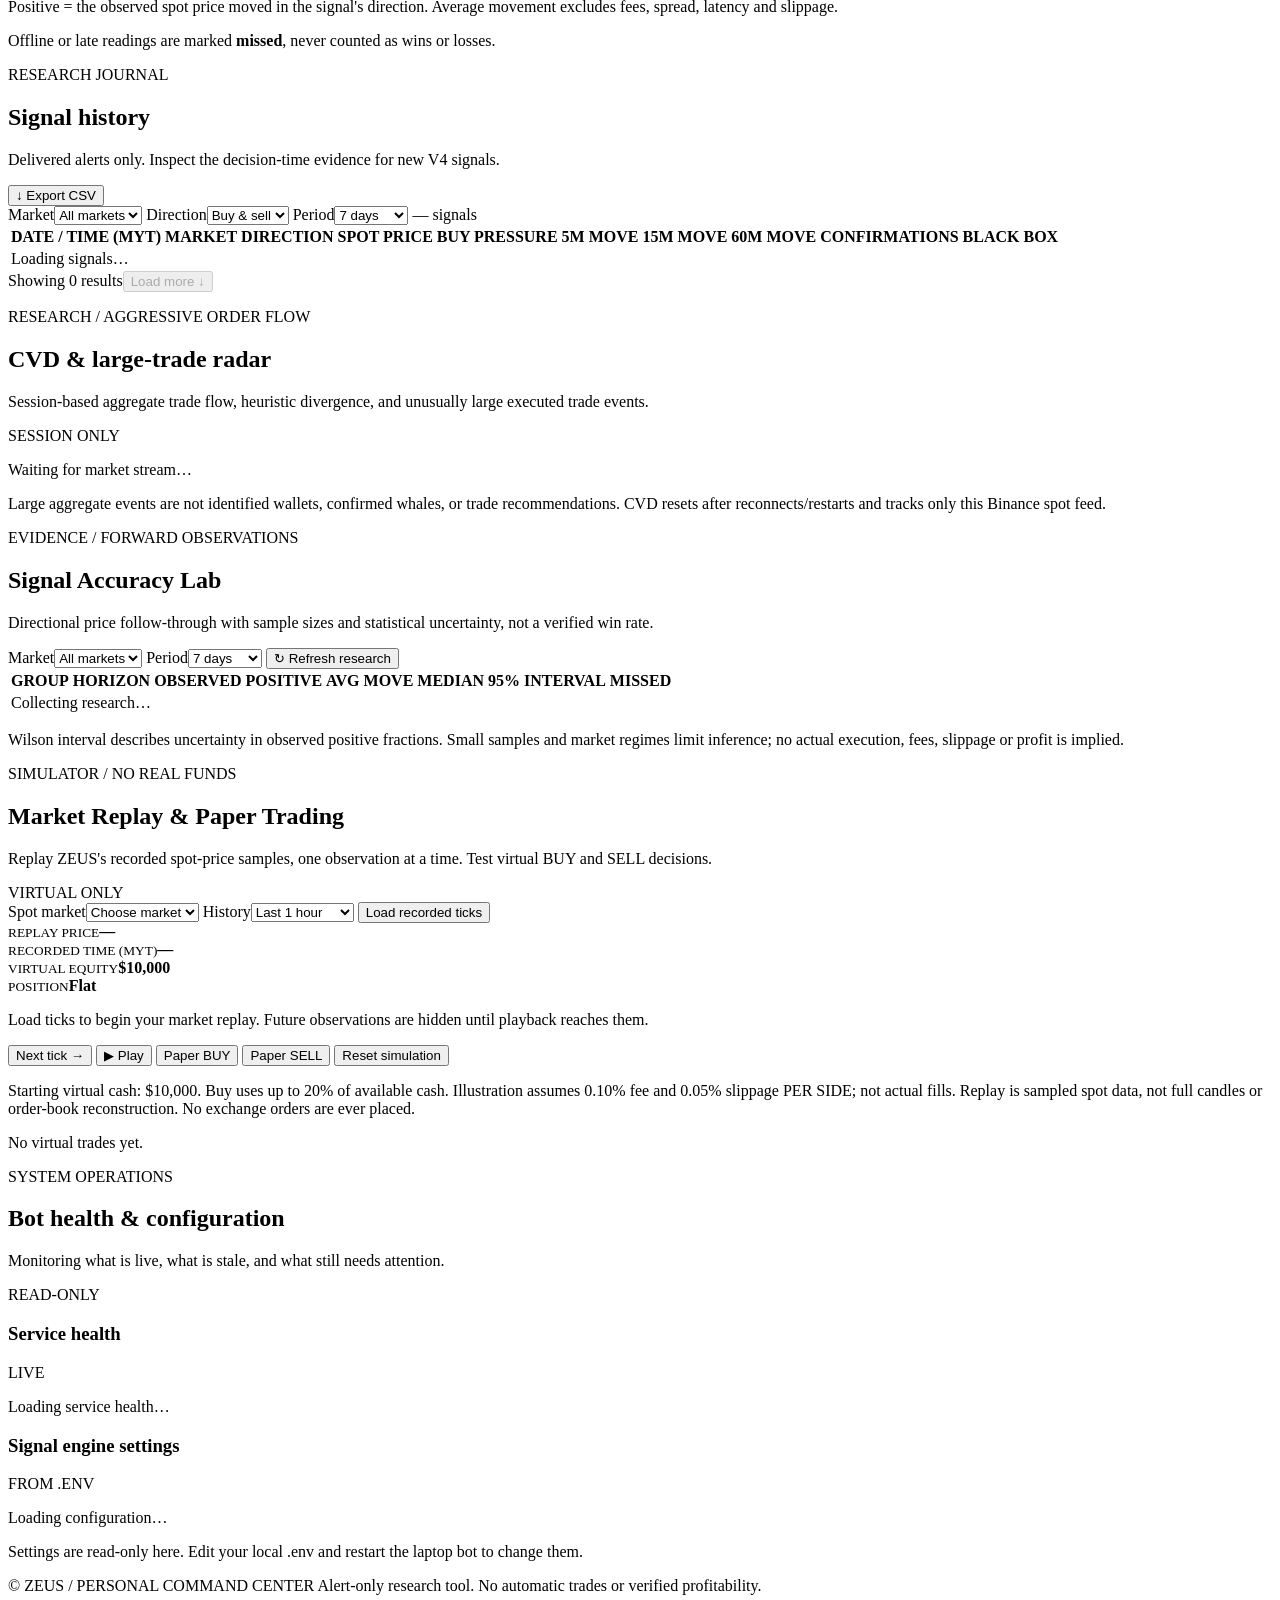
==== commit f5760f6c: "feat(security): add logout control to Command Center" ====
--- a/dashboard_ui/index.html
+++ b/dashboard_ui/index.html
@@ -1,5 +1,5 @@
 <!doctype html>
-<html lang="en">
+<html lang="en" data-theme="cozy">
 <head>
   <meta charset="utf-8">
   <meta name="viewport" content="width=device-width, initial-scale=1">
@@ -7,7 +7,9 @@
   <meta name="description" content="Private local monitoring dashboard for Zeus crypto signal alerts.">
   <title>ZEUS / Command Center</title>
   <link rel="stylesheet" href="/assets/style.css">
+  <link rel="stylesheet" href="/assets/themes.css">
   <script src="/assets/app.js" defer></script>
+  <script src="/assets/research.js" defer></script>
 </head>
 <body>
 <div class="shell">
@@ -22,6 +24,9 @@
       <a href="#markets" class="nav-item" data-nav="markets"><span class="nav-glyph">⌁</span> Live markets</a>
       <a href="#performance" class="nav-item" data-nav="performance"><span class="nav-glyph">▥</span> Performance</a>
       <a href="#signals" class="nav-item" data-nav="signals"><span class="nav-glyph">≡</span> Signal history</a>
+      <a href="#orderflow" class="nav-item" data-nav="orderflow"><span class="nav-glyph">◉</span> Order flow</a>
+      <a href="#accuracy" class="nav-item" data-nav="accuracy"><span class="nav-glyph">▤</span> Accuracy Lab</a>
+      <a href="#replay" class="nav-item" data-nav="replay"><span class="nav-glyph">▷</span> Replay / Paper</a>
       <a href="#system" class="nav-item" data-nav="system"><span class="nav-glyph">⚙</span> System health</a>
     </nav>
     <div class="side-bottom">
@@ -30,7 +35,7 @@
         <div><strong id="sidebarStatus">Connecting…</strong><small id="sidebarDetails">Waiting for live feed</small></div>
       </div>
       <p>PERSONAL / RESEARCH TERMINAL<br>SPOT DATA • ALERTS ONLY</p>
-      <span class="version">BUILD V4.0</span>
+      <span class="version">BUILD V5.1 · PRIVATE LOGIN</span>
     </div>
   </aside>
 
@@ -38,8 +43,16 @@
     <header class="topbar">
       <div class="breadcrumb">WORKSPACE <span>/</span> <strong>COMMAND CENTER</strong></div>
       <div class="topbar-actions">
+        <label class="theme-control"><span>THEME</span><select id="themeSelector" aria-label="Color theme">
+          <option value="cozy">Cozy Brown</option>
+          <option value="vanilla">Off-White</option>
+          <option value="midnight">Midnight</option>
+          <option value="forest">Forest Dusk</option>
+          <option value="sand">Sandstone</option>
+        </select></label>
         <span class="sync-time" id="lastSync">Not synced</span>
         <span class="clock" id="myClock">MYT · --:--:--</span>
+        <button class="button button-quiet" id="logoutBtn" type="button">Log out</button>
         <button class="button button-quiet" id="refreshBtn" type="button" aria-label="Refresh dashboard">↻ <span>Refresh</span></button>
       </div>
     </header>
@@ -126,6 +139,66 @@
           </tr></thead><tbody id="historyBody"><tr><td colspan="10" class="table-empty">Loading signals…</td></tr></tbody></table>
         </div>
         <div class="table-bottom"><span id="pageCaption">Showing 0 results</span><button class="button button-quiet" type="button" id="loadMoreBtn" disabled>Load more ↓</button></div>
+      </div>
+    </section>
+
+
+    <section id="orderflow" class="section">
+      <div class="section-head">
+        <div><p class="eyebrow">RESEARCH / AGGRESSIVE ORDER FLOW</p><h2>CVD &amp; large-trade radar</h2><p class="section-sub">Session-based aggregate trade flow, heuristic divergence, and unusually large executed trade events.</p></div>
+        <span class="pill-neutral">SESSION ONLY</span>
+      </div>
+      <div id="flowLabMarkets" class="flow-lab-grid"><p class="empty-copy">Waiting for market stream…</p></div>
+      <p class="panel-footnote">Large aggregate events are not identified wallets, confirmed whales, or trade recommendations. CVD resets after reconnects/restarts and tracks only this Binance spot feed.</p>
+    </section>
+
+    <section id="accuracy" class="section">
+      <div class="section-head">
+        <div><p class="eyebrow">EVIDENCE / FORWARD OBSERVATIONS</p><h2>Signal Accuracy Lab</h2><p class="section-sub">Directional price follow-through with sample sizes and statistical uncertainty, not a verified win rate.</p></div>
+      </div>
+      <div class="panel">
+        <div class="research-controls">
+          <label>Market<select id="accuracySymbol"><option value="">All markets</option></select></label>
+          <label>Period<select id="accuracyPeriod"><option value="24">24 hours</option><option value="72">3 days</option><option value="168" selected>7 days</option><option value="720">30 days</option><option value="0">All time</option></select></label>
+          <button class="button button-quiet" type="button" id="accuracyRefresh">↻ Refresh research</button>
+        </div>
+        <div class="table-scroll">
+          <table aria-label="Signal directional research">
+            <thead><tr><th>GROUP</th><th>HORIZON</th><th>OBSERVED</th><th>POSITIVE</th><th>AVG MOVE</th><th>MEDIAN</th><th>95% INTERVAL</th><th>MISSED</th></tr></thead>
+            <tbody id="accuracyBody"><tr><td colspan="8" class="table-empty">Collecting research…</td></tr></tbody>
+          </table>
+        </div>
+        <p class="panel-footnote">Wilson interval describes uncertainty in observed positive fractions. Small samples and market regimes limit inference; no actual execution, fees, slippage or profit is implied.</p>
+      </div>
+    </section>
+
+    <section id="replay" class="section">
+      <div class="section-head">
+        <div><p class="eyebrow">SIMULATOR / NO REAL FUNDS</p><h2>Market Replay &amp; Paper Trading</h2><p class="section-sub">Replay ZEUS's recorded spot-price samples, one observation at a time. Test virtual BUY and SELL decisions.</p></div>
+        <span class="pill-neutral">VIRTUAL ONLY</span>
+      </div>
+      <div class="panel replay-panel">
+        <div class="research-controls">
+          <label>Spot market<select id="replaySymbol"><option value="">Choose market</option></select></label>
+          <label>History<select id="replayHours"><option value="1">Last 1 hour</option><option value="6">Last 6 hours</option><option value="24">Last 24 hours</option></select></label>
+          <button class="button button-primary" id="replayLoad" type="button">Load recorded ticks</button>
+        </div>
+        <div class="replay-summary">
+          <div><small>REPLAY PRICE</small><strong id="replayPrice">—</strong></div>
+          <div><small>RECORDED TIME (MYT)</small><strong id="replayTime">—</strong></div>
+          <div><small>VIRTUAL EQUITY</small><strong id="replayEquity">$10,000</strong></div>
+          <div><small>POSITION</small><strong id="replayPosition">Flat</strong></div>
+        </div>
+        <div id="replayChart" class="replay-plot"><p class="empty-copy">Load ticks to begin your market replay. Future observations are hidden until playback reaches them.</p></div>
+        <div class="research-controls replay-actions">
+          <button class="button button-quiet" id="replayStep" type="button">Next tick →</button>
+          <button class="button button-quiet" id="replayPlay" type="button">▶ Play</button>
+          <button class="button button-primary" id="replayBuy" type="button">Paper BUY</button>
+          <button class="button button-quiet" id="replaySell" type="button">Paper SELL</button>
+          <button class="button button-quiet" id="replayReset" type="button">Reset simulation</button>
+        </div>
+        <p class="panel-footnote" id="replayNote">Starting virtual cash: $10,000. Buy uses up to 20% of available cash. Illustration assumes 0.10% fee and 0.05% slippage PER SIDE; not actual fills. Replay is sampled spot data, not full candles or order-book reconstruction. No exchange orders are ever placed.</p>
+        <div class="research-trade-log" id="replayTrades" aria-live="polite">No virtual trades yet.</div>
       </div>
     </section>
 
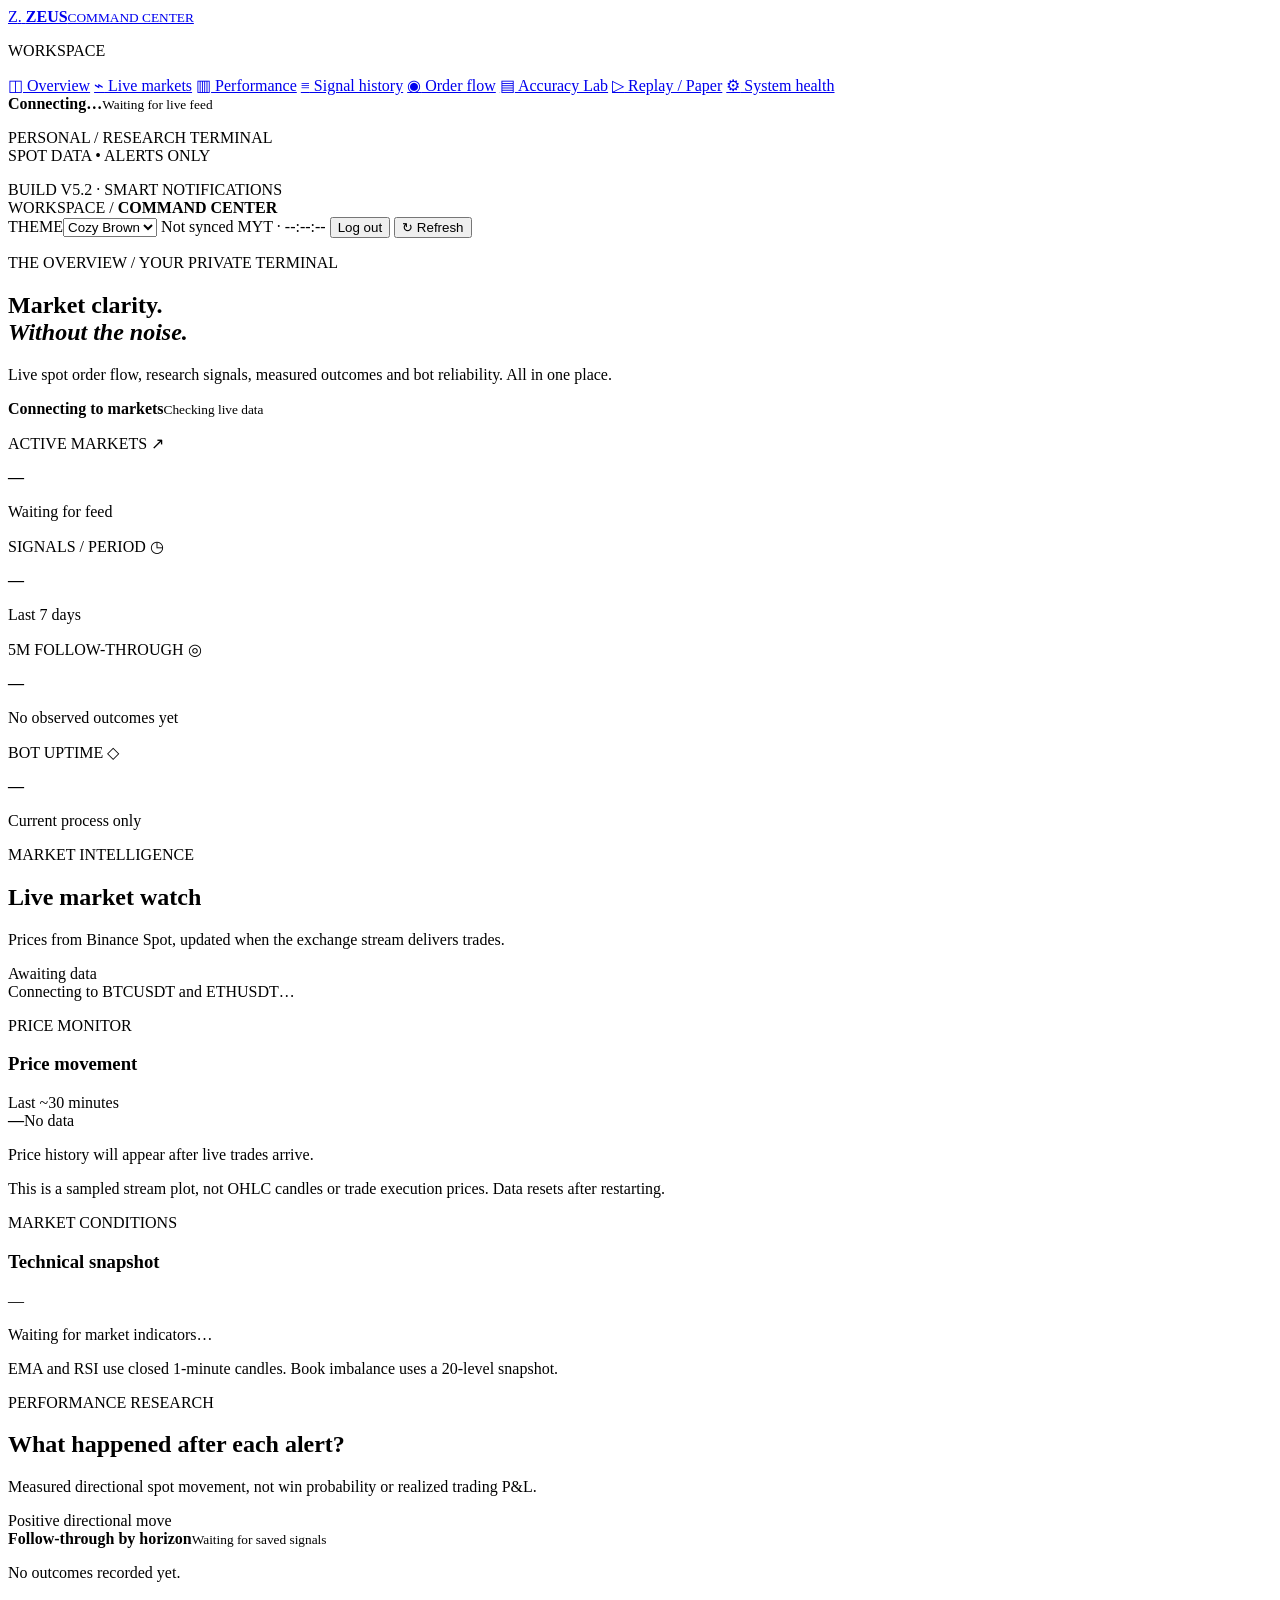
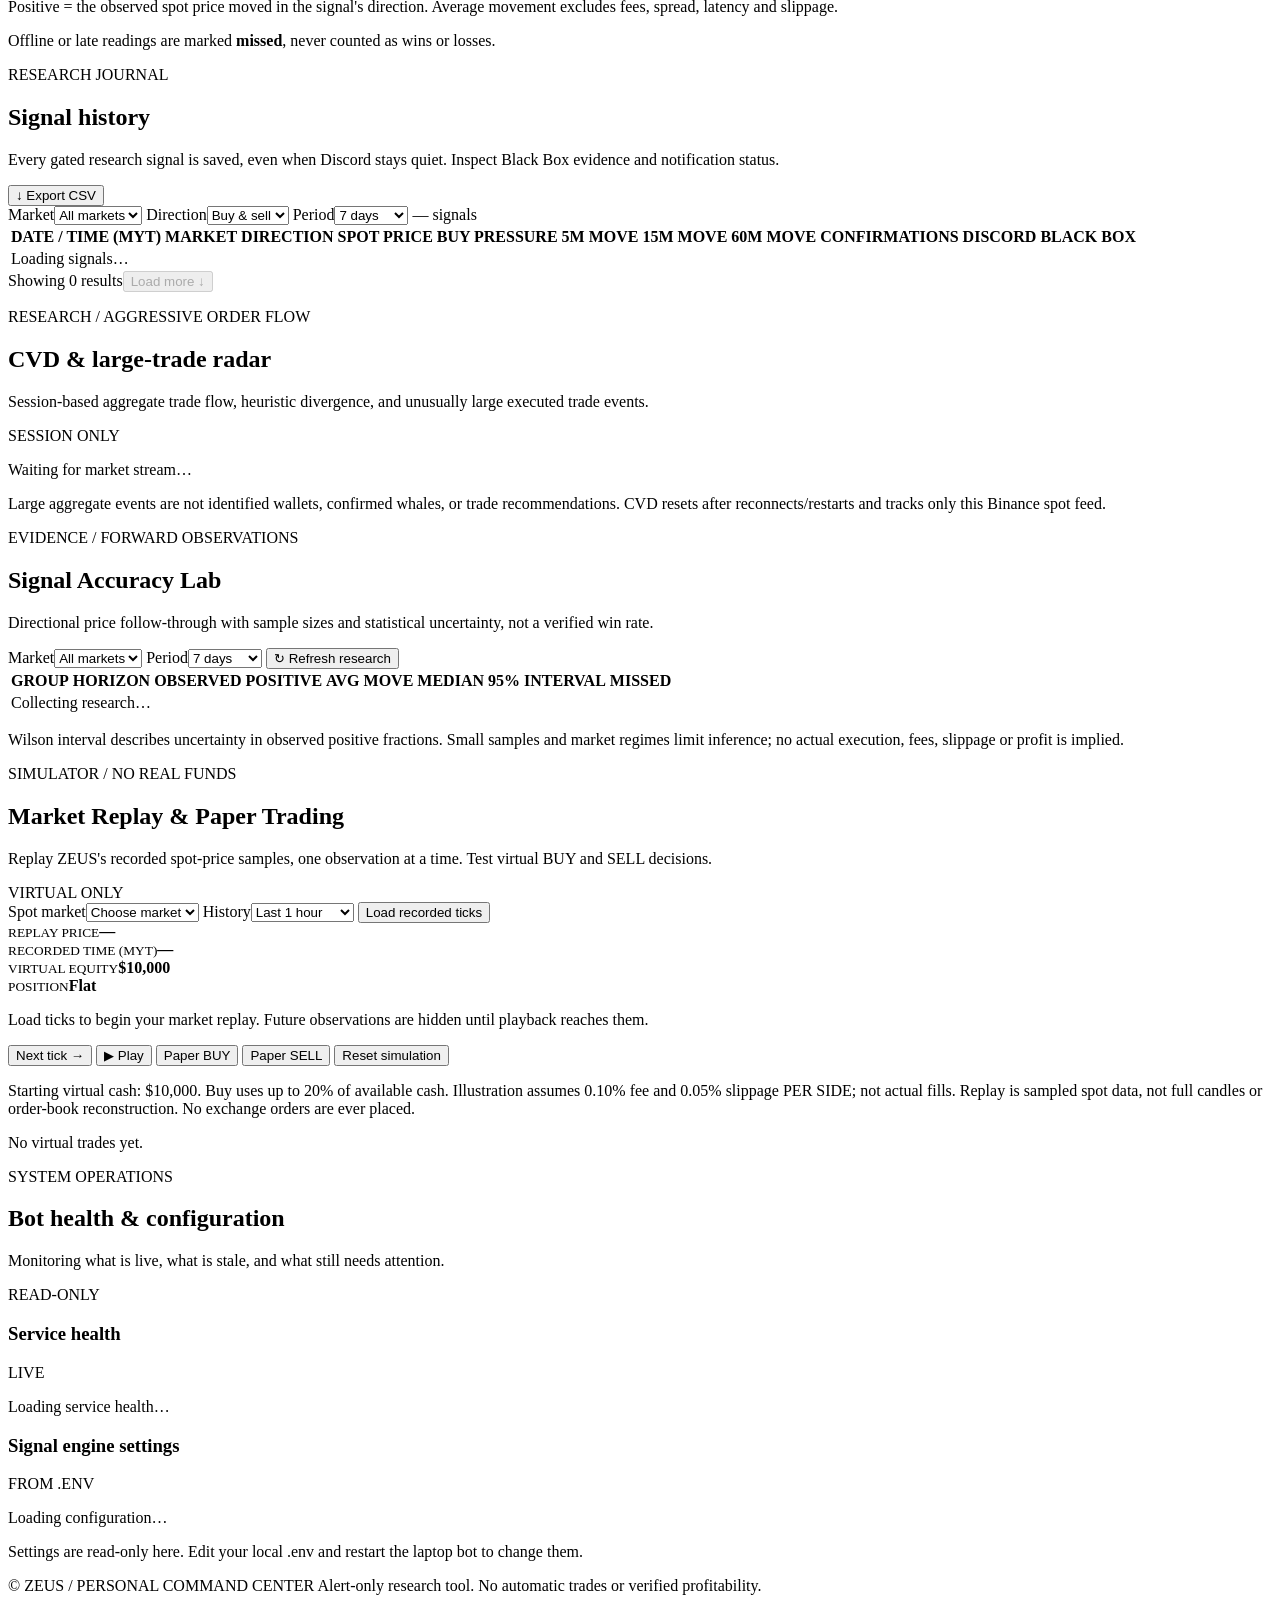
==== commit f20ad932: "feat(notifications): show Discord status separately from research signals in journal" ====
--- a/dashboard_ui/index.html
+++ b/dashboard_ui/index.html
@@ -35,7 +35,7 @@
         <div><strong id="sidebarStatus">Connecting…</strong><small id="sidebarDetails">Waiting for live feed</small></div>
       </div>
       <p>PERSONAL / RESEARCH TERMINAL<br>SPOT DATA • ALERTS ONLY</p>
-      <span class="version">BUILD V5.1 · PRIVATE LOGIN</span>
+      <span class="version">BUILD V5.2 · SMART NOTIFICATIONS</span>
     </div>
   </aside>
 
@@ -122,7 +122,7 @@
 
     <section id="signals" class="section">
       <div class="section-head">
-        <div><p class="eyebrow">RESEARCH JOURNAL</p><h2>Signal history</h2><p class="section-sub">Delivered alerts only. Inspect the decision-time evidence for new V4 signals.</p></div>
+        <div><p class="eyebrow">RESEARCH JOURNAL</p><h2>Signal history</h2><p class="section-sub">Every gated research signal is saved, even when Discord stays quiet. Inspect Black Box evidence and notification status.</p></div>
         <button class="button button-primary" id="exportBtn" type="button">↓ Export CSV</button>
       </div>
       <div class="panel history-panel">
@@ -135,8 +135,8 @@
         <div class="table-scroll">
           <table aria-label="Recorded signals"><thead><tr>
             <th>DATE / TIME (MYT)</th><th>MARKET</th><th>DIRECTION</th><th>SPOT PRICE</th>
-            <th>BUY PRESSURE</th><th>5M MOVE</th><th>15M MOVE</th><th>60M MOVE</th><th>CONFIRMATIONS</th><th>BLACK BOX</th>
-          </tr></thead><tbody id="historyBody"><tr><td colspan="10" class="table-empty">Loading signals…</td></tr></tbody></table>
+            <th>BUY PRESSURE</th><th>5M MOVE</th><th>15M MOVE</th><th>60M MOVE</th><th>CONFIRMATIONS</th><th>DISCORD</th><th>BLACK BOX</th>
+          </tr></thead><tbody id="historyBody"><tr><td colspan="11" class="table-empty">Loading signals…</td></tr></tbody></table>
         </div>
         <div class="table-bottom"><span id="pageCaption">Showing 0 results</span><button class="button button-quiet" type="button" id="loadMoreBtn" disabled>Load more ↓</button></div>
       </div>
